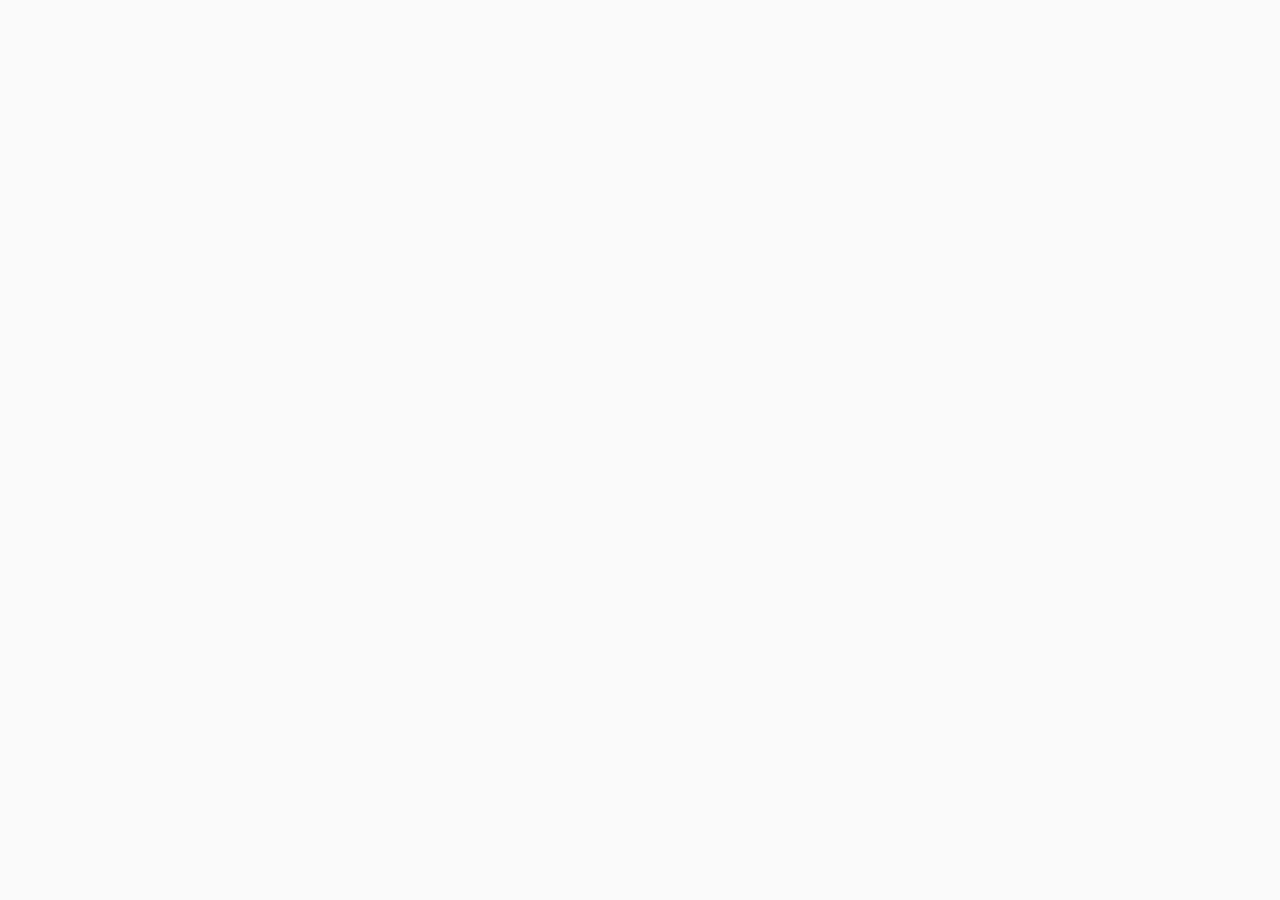
==== index.html @ 08654003 "Add jqeury" ====
<!-- HTML for static distribution bundle build -->
<!DOCTYPE html>
<html lang="en">
<head>
  <meta charset="UTF-8">
  <title>GP Connect 0.5.0 Demonstrator</title>
  <link href="https://fonts.googleapis.com/css?family=Open+Sans:400,700|Source+Code+Pro:300,600|Titillium+Web:400,600,700" rel="stylesheet">
  <link rel="stylesheet" type="text/css" href="./swagger-ui.css" >
  <link rel="stylesheet" type="text/css" href="./custom-styles.css" >
  <style>
    html
    {
      box-sizing: border-box;
      overflow: -moz-scrollbars-vertical;
      overflow-y: scroll;
    }
    *,
    *:before,
    *:after
    {
      box-sizing: inherit;
    }

    body {
      margin:0;
      background: #fafafa;
    }
  </style>
</head>

<body>

<svg xmlns="http://www.w3.org/2000/svg" xmlns:xlink="http://www.w3.org/1999/xlink" style="position:absolute;width:0;height:0">
  <defs>
    <symbol viewBox="0 0 20 20" id="unlocked">
          <path d="M15.8 8H14V5.6C14 2.703 12.665 1 10 1 7.334 1 6 2.703 6 5.6V6h2v-.801C8 3.754 8.797 3 10 3c1.203 0 2 .754 2 2.199V8H4c-.553 0-1 .646-1 1.199V17c0 .549.428 1.139.951 1.307l1.197.387C5.672 18.861 6.55 19 7.1 19h5.8c.549 0 1.428-.139 1.951-.307l1.196-.387c.524-.167.953-.757.953-1.306V9.199C17 8.646 16.352 8 15.8 8z"></path>
    </symbol>

    <symbol viewBox="0 0 20 20" id="locked">
      <path d="M15.8 8H14V5.6C14 2.703 12.665 1 10 1 7.334 1 6 2.703 6 5.6V8H4c-.553 0-1 .646-1 1.199V17c0 .549.428 1.139.951 1.307l1.197.387C5.672 18.861 6.55 19 7.1 19h5.8c.549 0 1.428-.139 1.951-.307l1.196-.387c.524-.167.953-.757.953-1.306V9.199C17 8.646 16.352 8 15.8 8zM12 8H8V5.199C8 3.754 8.797 3 10 3c1.203 0 2 .754 2 2.199V8z"/>
    </symbol>

    <symbol viewBox="0 0 20 20" id="close">
      <path d="M14.348 14.849c-.469.469-1.229.469-1.697 0L10 11.819l-2.651 3.029c-.469.469-1.229.469-1.697 0-.469-.469-.469-1.229 0-1.697l2.758-3.15-2.759-3.152c-.469-.469-.469-1.228 0-1.697.469-.469 1.228-.469 1.697 0L10 8.183l2.651-3.031c.469-.469 1.228-.469 1.697 0 .469.469.469 1.229 0 1.697l-2.758 3.152 2.758 3.15c.469.469.469 1.229 0 1.698z"/>
    </symbol>

    <symbol viewBox="0 0 20 20" id="large-arrow">
      <path d="M13.25 10L6.109 2.58c-.268-.27-.268-.707 0-.979.268-.27.701-.27.969 0l7.83 7.908c.268.271.268.709 0 .979l-7.83 7.908c-.268.271-.701.27-.969 0-.268-.269-.268-.707 0-.979L13.25 10z"/>
    </symbol>

    <symbol viewBox="0 0 20 20" id="large-arrow-down">
      <path d="M17.418 6.109c.272-.268.709-.268.979 0s.271.701 0 .969l-7.908 7.83c-.27.268-.707.268-.979 0l-7.908-7.83c-.27-.268-.27-.701 0-.969.271-.268.709-.268.979 0L10 13.25l7.418-7.141z"/>
    </symbol>


    <symbol viewBox="0 0 24 24" id="jump-to">
      <path d="M19 7v4H5.83l3.58-3.59L8 6l-6 6 6 6 1.41-1.41L5.83 13H21V7z"/>
    </symbol>

    <symbol viewBox="0 0 24 24" id="expand">
      <path d="M10 18h4v-2h-4v2zM3 6v2h18V6H3zm3 7h12v-2H6v2z"/>
    </symbol>

  </defs>
</svg>

<div id="swagger-ui"></div>

<script src="./jquery-3.3.1.slim.min.js"> </script>
<script src="./swagger-ui-bundle.js"> </script>
<script src="./swagger-ui-standalone-preset.js"> </script>
<script>
window.onload = function() {
  
  // Build a system
  const ui = SwaggerUIBundle({
    url: location.protocol + "//" + location.host + location.pathname + "gpconnect-0.5.0-swagger.yaml",
    dom_id: '#swagger-ui',
    deepLinking: true,
    requestInterceptor: function(request) {
        // window.alert(request.headers.Authorization);
        // request.headers.Authorization = "1234";
        return request;
    },
    presets: [
      SwaggerUIBundle.presets.apis,
      SwaggerUIStandalonePreset
    ],
    plugins: [
      SwaggerUIBundle.plugins.DownloadUrl
    ],
    layout: "StandaloneLayout"
  })

  window.ui = ui
}
</script>
<script src="./custom-script.js"> </script>
</body>

</html>
---- custom-styles.css ----
.topbar {
	display: none;
}

.scheme-container {
	display: none;
}

.version {
	font-size: large;
}

.swagger-ui .info .title small {
	background-color: #005eb8;
}

.title:after {
	content: url('nhs-digital-logo.png');
	float: right;
}

.information-container .block .info .main a {
	display: none;
}

div#swagger-ui section.swagger-ui div.wrapper section span a {
	display: none;
}

h4,
.swagger-ui .parameter__name,
.swagger-ui .opblock-tag,
.swagger-ui .opblock .opblock-section-header h4,
.swagger-ui section.models h4,
.swagger-ui .model-title,
.swagger-ui .btn,
.swagger-ui .btn.cancel {
	font-family: Open Sans, sans-serif;
}

.swagger-ui .btn {
	font-size: 18px;
}

.swagger-ui .opblock .opblock-summary-method {
	font-family: Source Code Pro, monospace;
}

.parameters-col_description div p {
	margin: 0;
	font-size: 14px;
}

.parameters-col_description div {
	font-size: 14px;
}
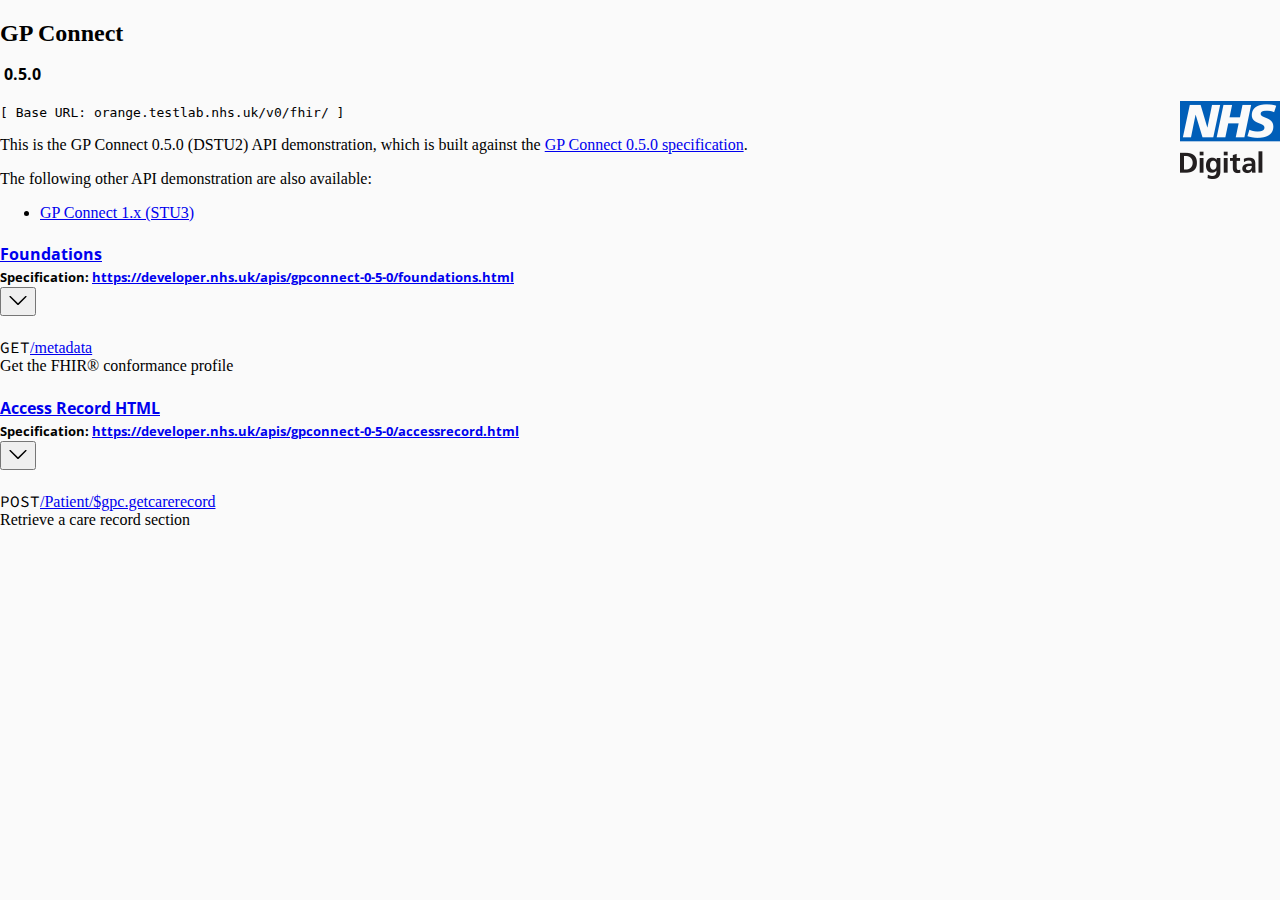
==== commit 9e4b74ac: "Make repo for 0.5.0 only" ====
--- a/index.html
+++ b/index.html
@@ -5,7 +5,7 @@
   <meta charset="UTF-8">
   <title>GP Connect 0.5.0 Demonstrator</title>
   <link href="https://fonts.googleapis.com/css?family=Open+Sans:400,700|Source+Code+Pro:300,600|Titillium+Web:400,600,700" rel="stylesheet">
-  <link rel="stylesheet" type="text/css" href="./swagger-ui.css" >
+  <link rel="stylesheet" type="text/css" href="./swagger-ui/swagger-ui.css" >
   <link rel="stylesheet" type="text/css" href="./custom-styles.css" >
   <style>
     html
@@ -66,36 +66,32 @@
 
 <div id="swagger-ui"></div>
 
-<script src="./jquery-3.3.1.slim.min.js"> </script>
-<script src="./swagger-ui-bundle.js"> </script>
-<script src="./swagger-ui-standalone-preset.js"> </script>
+<script src="./base64url.js"> </script>
+<script src="./swagger-ui/swagger-ui-bundle.js"> </script>
+<script src="./swagger-ui/swagger-ui-standalone-preset.js"> </script>
 <script>
 window.onload = function() {
   
   // Build a system
   const ui = SwaggerUIBundle({
-    url: location.protocol + "//" + location.host + location.pathname + "gpconnect-0.5.0-swagger.yaml",
+    url: location.protocol + "//" + location.host + location.pathname.substring(0, location.pathname.lastIndexOf('/')) + "/gpconnect-swagger.yaml",
     dom_id: '#swagger-ui',
     deepLinking: true,
     requestInterceptor: function(request) {
-        // window.alert(request.headers.Authorization);
-        // request.headers.Authorization = "1234";
-        return request;
+      request.headers.Authorization = 'Bearer eyJhbGciOiJub25lIiwidHlwIjoiSldUIn0.' + encodeBase64Url(request.headers.Authorization) + '.';
+      return request;
     },
     presets: [
       SwaggerUIBundle.presets.apis,
-      SwaggerUIStandalonePreset
     ],
     plugins: [
       SwaggerUIBundle.plugins.DownloadUrl
-    ],
-    layout: "StandaloneLayout"
+    ]
   })
 
   window.ui = ui
 }
 </script>
-<script src="./custom-script.js"> </script>
 </body>
 
 </html>
--- a/custom-styles.css
+++ b/custom-styles.css
@@ -1,13 +1,9 @@
-.topbar {
-	display: none;
-}
-
 .scheme-container {
 	display: none;
 }
 
-.version {
-	font-size: large;
+.swagger-ui .info .title small pre.version {
+	font-size: 16px;
 }
 
 .swagger-ui .info .title small {
@@ -23,14 +19,108 @@
 	display: none;
 }
 
+.parameters-col_description div p {
+	margin: 0;
+	font-size: 14px;
+}
+
+.parameters-col_description div {
+	font-size: 14px;
+}
+
+.swagger-ui table tbody tr td.parameters-col_description {
+	padding: 10px 0px 10px 0px;
+}
+
+.parameters-col_description div ul.tab {
+	margin: 0;
+	padding-bottom: 10px;
+}
+
+.swagger-ui .tab .model-example-tabitem {
+	display: none;
+	cursor: text;
+	padding-top: 10px;
+}
+
+.swagger-ui .tab .model-example-tabitem a {
+	font-weight: normal;
+	font-size: 14px;
+	font-style: italic;
+}
+
+/*.swagger-ui .tab .model-example-tabitem a::after {
+	content: ':'
+}
+*/
+.swagger-ui .tab .model-model-tabitem {
+	display: none;
+}
+
+.swagger-ui .tab li:first-of-type::after {
+	width: 0px;
+}
+
+.parameter__description {
+	font-weight: bold;
+}
+
+.parameter__defaultvalue,
+.parameter__examplevalue {
+	padding-top: 10px;
+}
+
+.parameter__defaultvalue_header,
+.parameter__examplevalue_header {
+	font-style: italic;
+	padding-right: 5px;
+}
+
+.parameter__defaultvalue_value,
+.parameter__examplevalue_value {
+	font-family: Source Code Pro, monospace;
+	font-size: 12px;
+	font-weight: 600;
+}
+
+.swagger-ui input[type="email"], 
+.swagger-ui input[type="file"], 
+.swagger-ui input[type="password"], 
+.swagger-ui input[type="search"], 
+.swagger-ui input[type="text"],
+.swagger-ui textarea
+{
+	margin-top: 5px;
+}
+
 div#swagger-ui section.swagger-ui div.wrapper section span a {
 	display: none;
 }
 
+.swagger-ui input {
+	font-family: Source Code Pro, monospace;
+	font-size: 12px;
+	font-weight: 600;
+}
+
+.swagger-ui .parameters-col_description input[type="text"] {
+	max-width: none;
+}
+
+table.parameters thead tr th.parameters-col_name {
+	width: 30%;
+}
+
 h4,
+.swagger-ui .info .title small pre,
 .swagger-ui .parameter__name,
 .swagger-ui .opblock-tag,
 .swagger-ui .opblock .opblock-section-header h4,
+.swagger-ui .opblock .opblock-section-header label,
+td.parameters-col_description div.markdown:nth-child(2) p i,
+.swagger-ui label,
+.swagger-ui select,
+.swagger-ui .tab li,
 .swagger-ui section.models h4,
 .swagger-ui .model-title,
 .swagger-ui .btn,
@@ -46,11 +136,3 @@
 	font-family: Source Code Pro, monospace;
 }
 
-.parameters-col_description div p {
-	margin: 0;
-	font-size: 14px;
-}
-
-.parameters-col_description div {
-	font-size: 14px;
-}
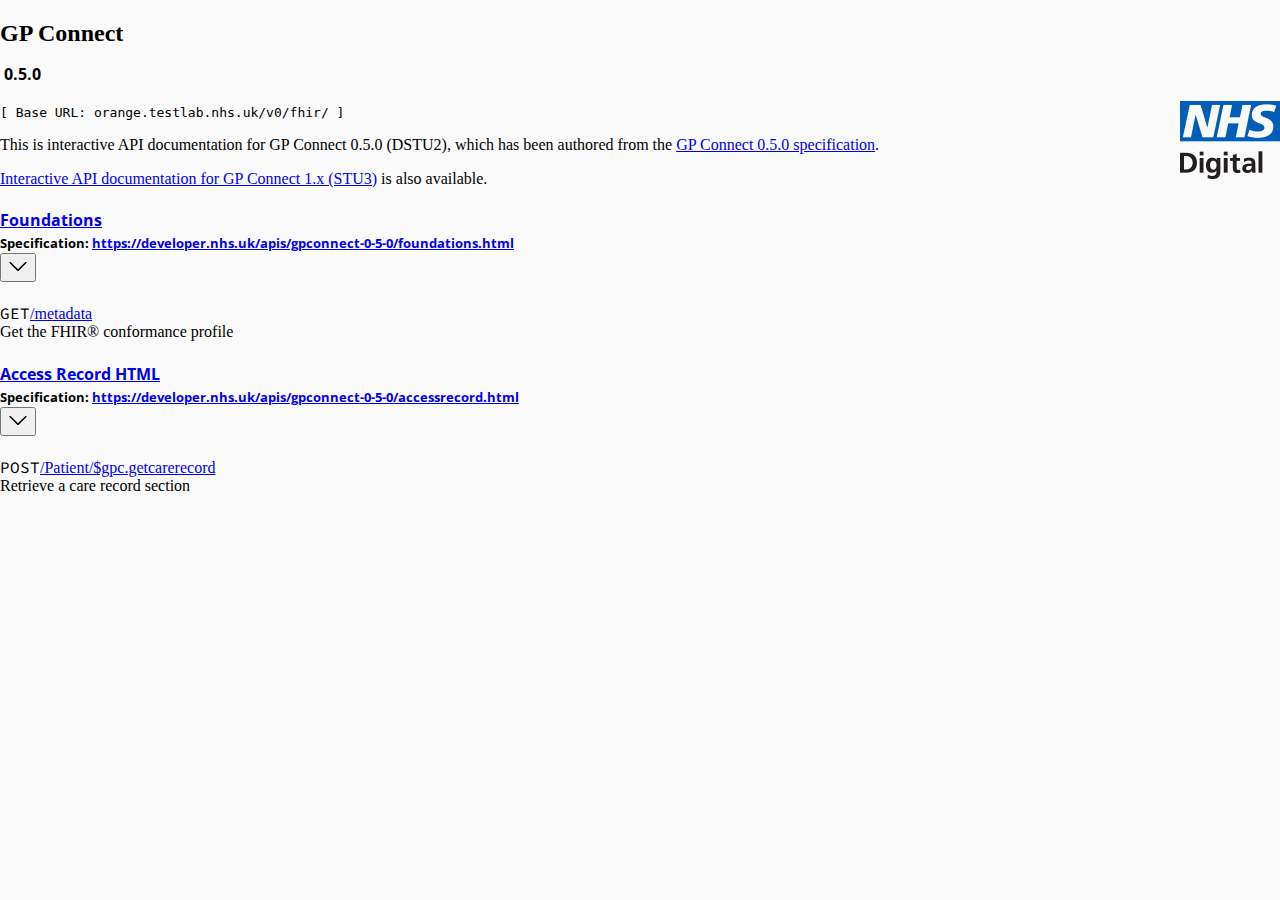
==== commit 3e4c505b: "Simplify links at the top of the page" ====
--- a/index.html
+++ b/index.html
@@ -3,7 +3,7 @@
 <html lang="en">
 <head>
   <meta charset="UTF-8">
-  <title>GP Connect 0.5.0 Demonstrator</title>
+  <title>GP Connect 0.x Demonstrator</title>
   <link href="https://fonts.googleapis.com/css?family=Open+Sans:400,700|Source+Code+Pro:300,600|Titillium+Web:400,600,700" rel="stylesheet">
   <link rel="stylesheet" type="text/css" href="./swagger-ui/swagger-ui.css" >
   <link rel="stylesheet" type="text/css" href="./custom-styles.css" >
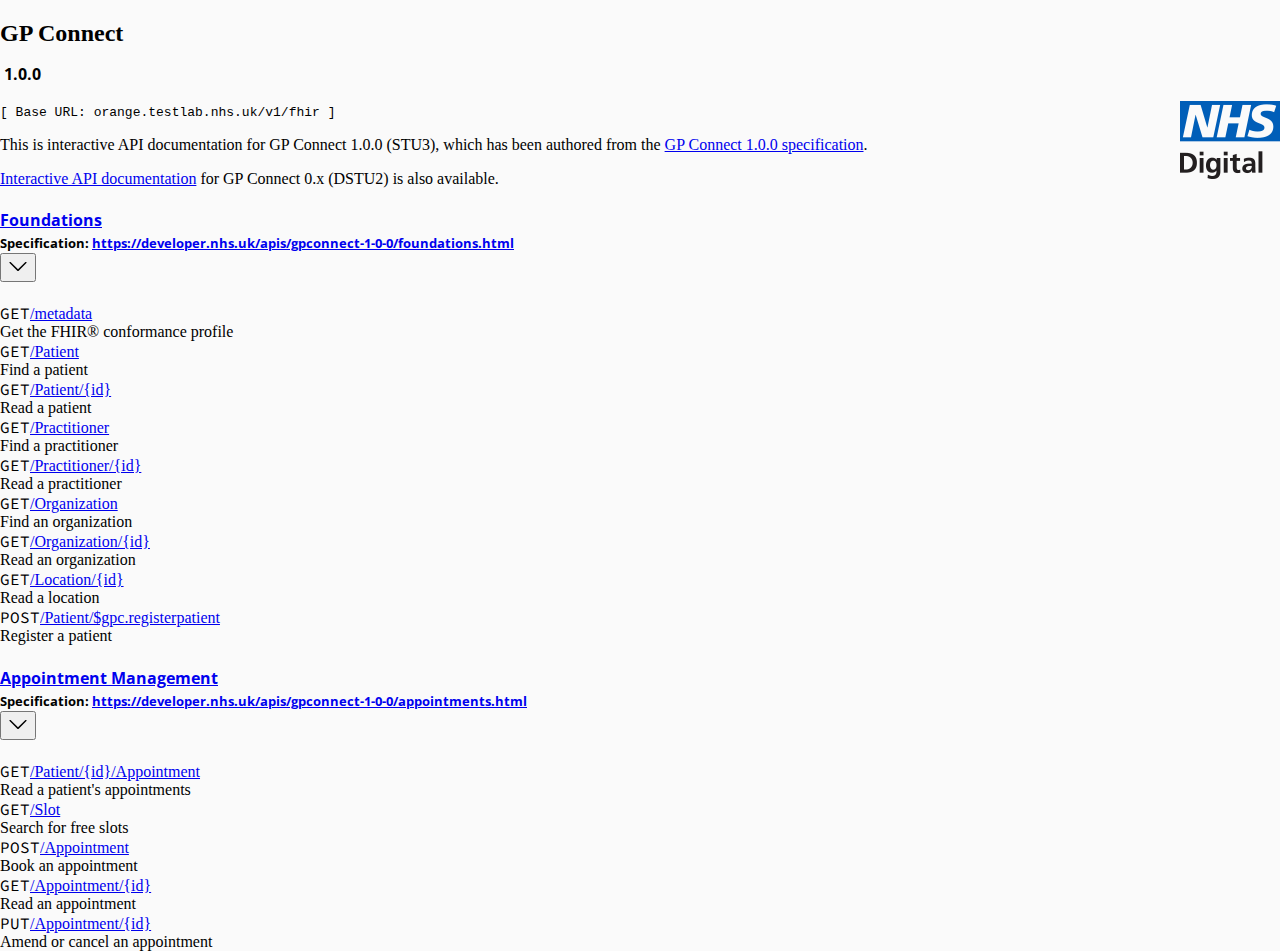
==== commit 4d7b9ad5: "Add last deployed footer" ====
--- a/index.html
+++ b/index.html
@@ -3,7 +3,7 @@
 <html lang="en">
 <head>
   <meta charset="UTF-8">
-  <title>GP Connect 0.x Demonstrator</title>
+  <title>GP Connect 0.x Interactive API Documentation</title>
   <link href="https://fonts.googleapis.com/css?family=Open+Sans:400,700|Source+Code+Pro:300,600|Titillium+Web:400,600,700" rel="stylesheet">
   <link rel="stylesheet" type="text/css" href="./swagger-ui/swagger-ui.css" >
   <link rel="stylesheet" type="text/css" href="./custom-styles.css" >
@@ -66,9 +66,9 @@
 
 <div id="swagger-ui"></div>
 
-<script src="./base64url.js"> </script>
 <script src="./swagger-ui/swagger-ui-bundle.js"> </script>
 <script src="./swagger-ui/swagger-ui-standalone-preset.js"> </script>
+<script src="./custom-script.js"> </script>
 <script>
 window.onload = function() {
   
@@ -78,7 +78,7 @@
     dom_id: '#swagger-ui',
     deepLinking: true,
     requestInterceptor: function(request) {
-      request.headers.Authorization = 'Bearer eyJhbGciOiJub25lIiwidHlwIjoiSldUIn0.' + encodeBase64Url(request.headers.Authorization) + '.';
+      request.headers.Authorization = 'Bearer eyJhbGciOiJub25lIiwidHlwIjoiSldUIn0.' + customScript.encodeBase64Url(request.headers.Authorization) + '.';
       return request;
     },
     presets: [
@@ -92,6 +92,7 @@
   window.ui = ui
 }
 </script>
+
 </body>
 
 </html>
--- a/custom-styles.css
+++ b/custom-styles.css
@@ -136,3 +136,18 @@
 	font-family: Source Code Pro, monospace;
 }
 
+div.description div.markdown p,
+div.description div.markdown a {
+	font-size: 16px;
+}
+
+body {
+	background-color: white;
+}
+
+#last-deploy-date {
+	font-size: 10px;
+	font-family: Source Code Pro, monospace;
+	color: #aaa;
+	float: right;
+}
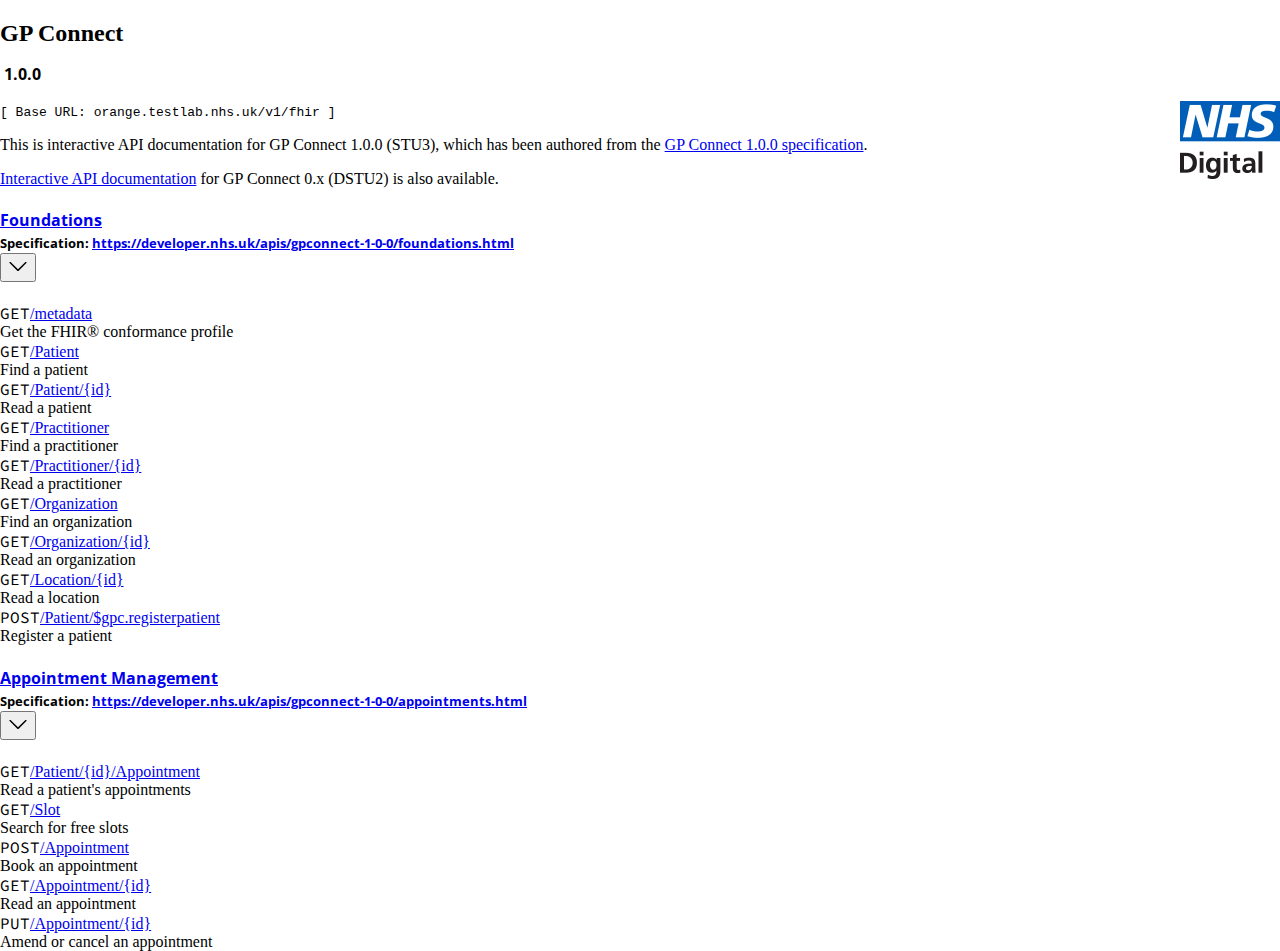
==== commit b99230eb: "Integrate build footer" ====
--- a/index.html
+++ b/index.html
@@ -3,7 +3,7 @@
 <html lang="en">
 <head>
   <meta charset="UTF-8">
-  <title>GP Connect 0.x Interactive API Documentation</title>
+  <title>GP Connect 1.x Interactive API Documentation</title>
   <link href="https://fonts.googleapis.com/css?family=Open+Sans:400,700|Source+Code+Pro:300,600|Titillium+Web:400,600,700" rel="stylesheet">
   <link rel="stylesheet" type="text/css" href="./swagger-ui/swagger-ui.css" >
   <link rel="stylesheet" type="text/css" href="./custom-styles.css" >
@@ -23,7 +23,7 @@
 
     body {
       margin:0;
-      background: #fafafa;
+      /*background: #fafafa;*/
     }
   </style>
 </head>
@@ -92,7 +92,6 @@
   window.ui = ui
 }
 </script>
-
 </body>
 
 </html>
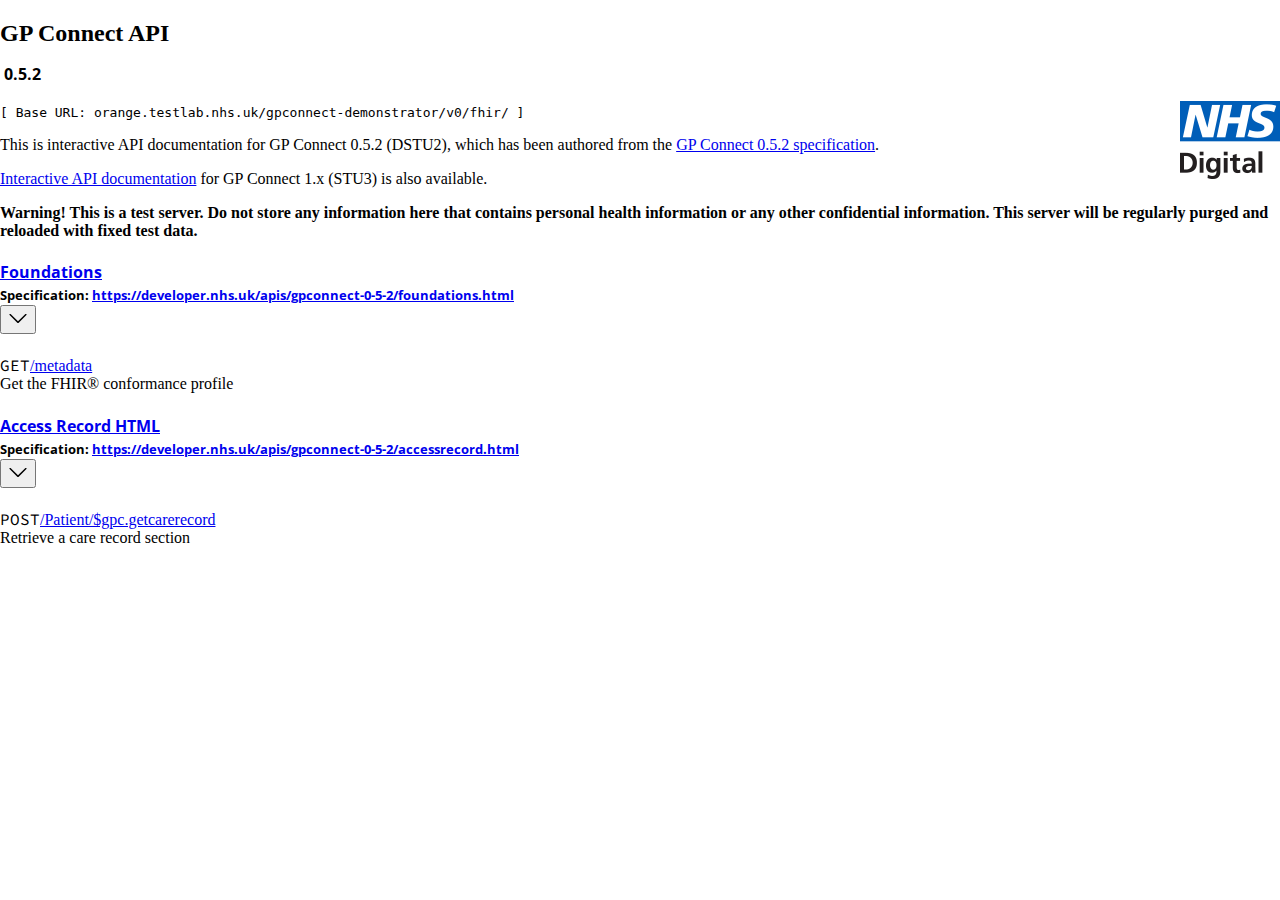
==== commit 406250cf: "Add JWT expiry and iat calculation" ====
--- a/index.html
+++ b/index.html
@@ -3,7 +3,7 @@
 <html lang="en">
 <head>
   <meta charset="UTF-8">
-  <title>GP Connect 1.x Interactive API Documentation</title>
+  <title>GP Connect 0.x Interactive API Documentation</title>
   <link href="https://fonts.googleapis.com/css?family=Open+Sans:400,700|Source+Code+Pro:300,600|Titillium+Web:400,600,700" rel="stylesheet">
   <link rel="stylesheet" type="text/css" href="./swagger-ui/swagger-ui.css" >
   <link rel="stylesheet" type="text/css" href="./custom-styles.css" >
@@ -78,7 +78,7 @@
     dom_id: '#swagger-ui',
     deepLinking: true,
     requestInterceptor: function(request) {
-      request.headers.Authorization = 'Bearer eyJhbGciOiJub25lIiwidHlwIjoiSldUIn0.' + customScript.encodeBase64Url(request.headers.Authorization) + '.';
+      request.headers.Authorization = 'Bearer eyJhbGciOiJub25lIiwidHlwIjoiSldUIn0.' + customScript.processJWTBody(request.headers.Authorization) + '.';
       return request;
     },
     presets: [
